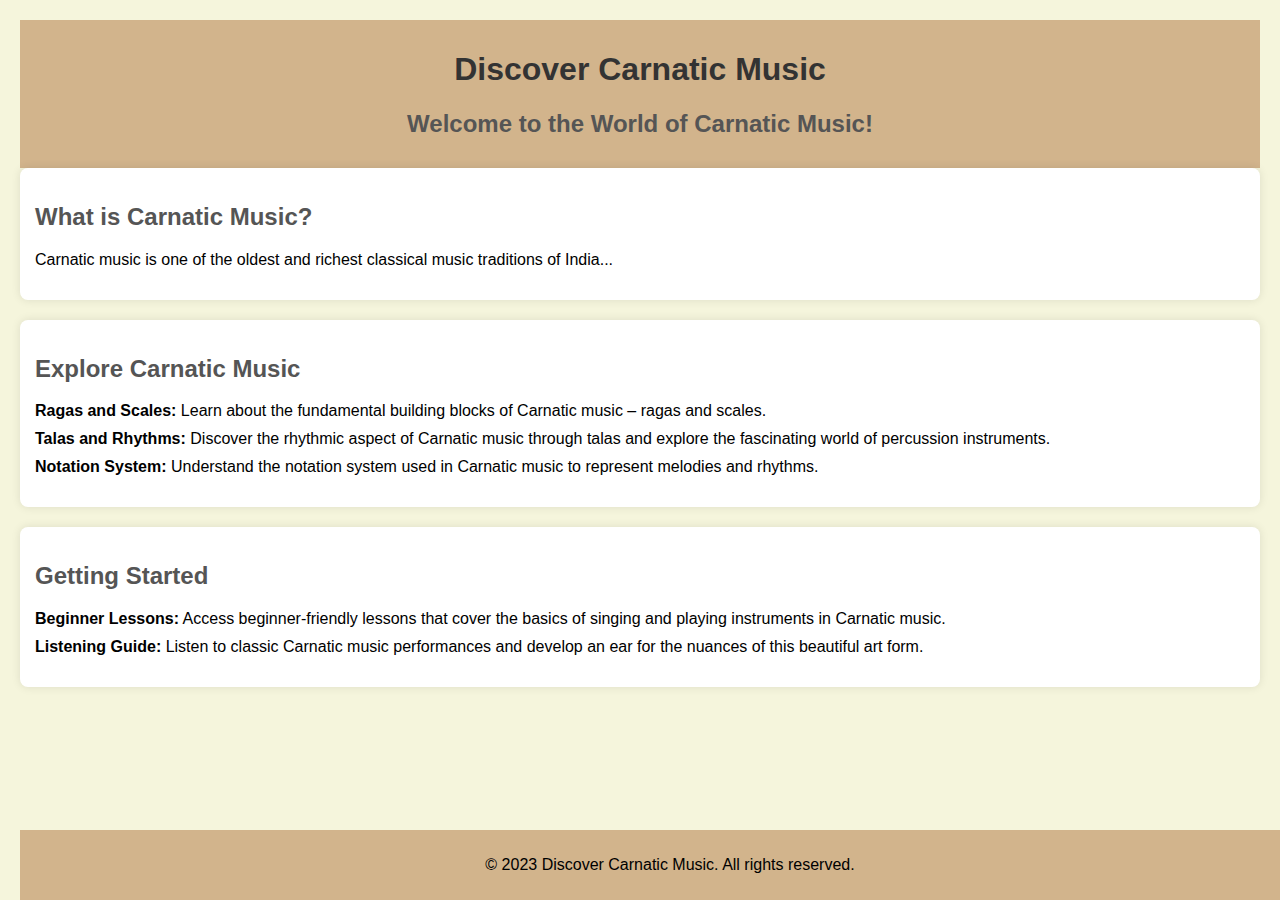
==== index.html @ 06d1afc4 "added initial html and css content" ====
<!DOCTYPE html>
<html lang="en">
  <head>
    <meta charset="UTF-8">
    <meta name="viewport" content="width=device-width, initial-scale=1.0">
    <meta http-equiv="X-UA-Compatible" content="ie=edge">
    <title>Title</title>
    <link rel="stylesheet" href="screen.css">
  </head>
  <body>
    <header>
        <h1>Discover Carnatic Music</h1>
        <h2>Welcome to the World of Carnatic Music!</h2>
    </header>

    <section>
        <h2>What is Carnatic Music?</h2>
        <p>Carnatic music is one of the oldest and richest classical music traditions of India...</p>
    </section>

    <section>
        <h2>Explore Carnatic Music</h2>
        <ul>
            <li><strong>Ragas and Scales:</strong> Learn about the fundamental building blocks of Carnatic music – ragas and scales.</li>
            <li><strong>Talas and Rhythms:</strong> Discover the rhythmic aspect of Carnatic music through talas and explore the fascinating world of percussion instruments.</li>
            <li><strong>Notation System:</strong> Understand the notation system used in Carnatic music to represent melodies and rhythms.</li>
        </ul>
    </section>

    <section>
        <h2>Getting Started</h2>
        <ul>
            <li><strong>Beginner Lessons:</strong> Access beginner-friendly lessons that cover the basics of singing and playing instruments in Carnatic music.</li>
            <li><strong>Listening Guide:</strong> Listen to classic Carnatic music performances and develop an ear for the nuances of this beautiful art form.</li>
        </ul>
    </section>

    <!-- Add more sections as needed -->

    <footer>
        <p>&copy; 2023 Discover Carnatic Music. All rights reserved.</p>
    </footer>
</body>

</html>
</html>
---- screen.css ----
/* Add screen styles below */
body {
    font-family: Arial, sans-serif;
    margin: 20px;
    background-color: #f5f5dc; /* Tan background color */
}

header {
    text-align: center;
    padding: 10px;
    background-color: #d2b48c; /* Tan header background color */
}

h1 {
    color: #333;
}

h2 {
    color: #555;
}

section {
    margin-bottom: 20px;
    background-color: #fff; /* White background color for sections */
    padding: 15px;
    border-radius: 8px;
    box-shadow: 0 0 10px rgba(0, 0, 0, 0.1);
}

ul {
    list-style-type: none;
    padding: 0;
}

li {
    margin-bottom: 10px;
}

footer {
    margin-top: 20px;
    text-align: center;
    background-color: #d2b48c; /* Tan footer background color */
    padding: 10px;
    position: fixed;
    bottom: 0;
    width: 100%;
}
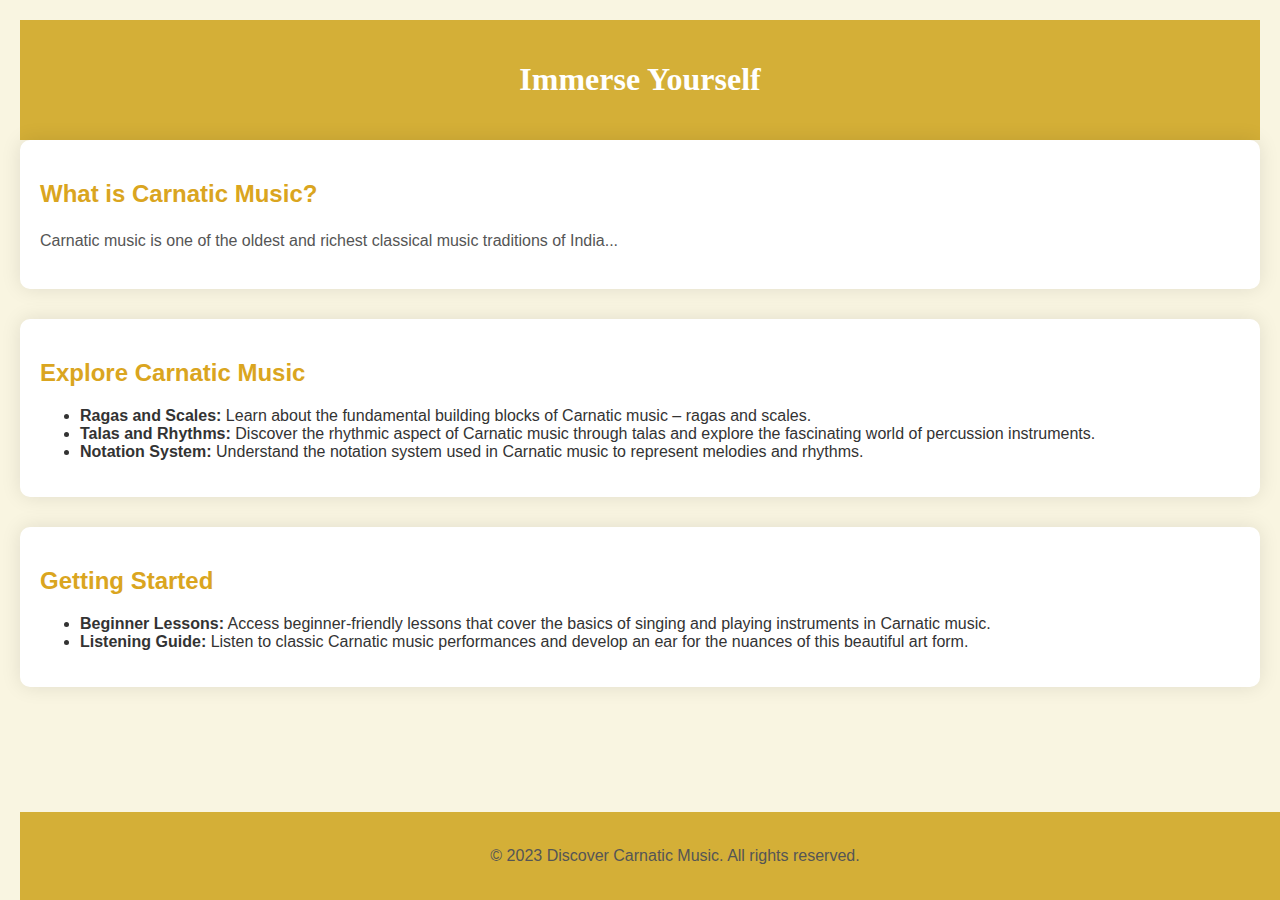
==== commit a8239c31: "remove h2 from header and change font family" ====
--- a/index.html
+++ b/index.html
@@ -9,8 +9,7 @@
   </head>
   <body>
     <header>
-        <h1>Discover Carnatic Music</h1>
-        <h2>Welcome to the World of Carnatic Music!</h2>
+        <h1>Immerse Yourself</h1>
     </header>
 
     <section>
--- a/screen.css
+++ b/screen.css
@@ -1,47 +1,47 @@
 /* Add screen styles below */
+
 body {
-    font-family: Arial, sans-serif;
+    font-family: 'Segoe UI', Tahoma, Geneva, Verdana, sans-serif;
     margin: 20px;
-    background-color: #f5f5dc; /* Tan background color */
+    background-color: #f9f5e1; /* Light beige background color */
+    color: #333;
 }
 
 header {
     text-align: center;
-    padding: 10px;
-    background-color: #d2b48c; /* Tan header background color */
+    padding: 20px;
+    background-color: #d4af37; /* Goldenrod header background color */
 }
 
 h1 {
-    color: #333;
+    color: #fff; /* White text color for header */
+    font-family: cursive;
+}
+
+section {
+    margin-bottom: 30px;
+    background-color: #fff; /* White background color for sections */
+    padding: 20px;
+    border-radius: 10px;
+    box-shadow: 0 0 20px rgba(0, 0, 0, 0.1);
 }
 
 h2 {
+    color: goldenrod; /* Goldenrod text color for section headings */
+}
+
+p {
+    line-height: 1.6;
     color: #555;
 }
 
-section {
-    margin-bottom: 20px;
-    background-color: #fff; /* White background color for sections */
+footer {
+    margin-top: 30px;
+    text-align: center;
+    background-color: #d4af37; /* Goldenrod footer background color */
     padding: 15px;
-    border-radius: 8px;
-    box-shadow: 0 0 10px rgba(0, 0, 0, 0.1);
-}
-
-ul {
-    list-style-type: none;
-    padding: 0;
-}
-
-li {
-    margin-bottom: 10px;
-}
-
-footer {
-    margin-top: 20px;
-    text-align: center;
-    background-color: #d2b48c; /* Tan footer background color */
-    padding: 10px;
     position: fixed;
     bottom: 0;
     width: 100%;
+    color: #fff; /* White text color for footer */
 }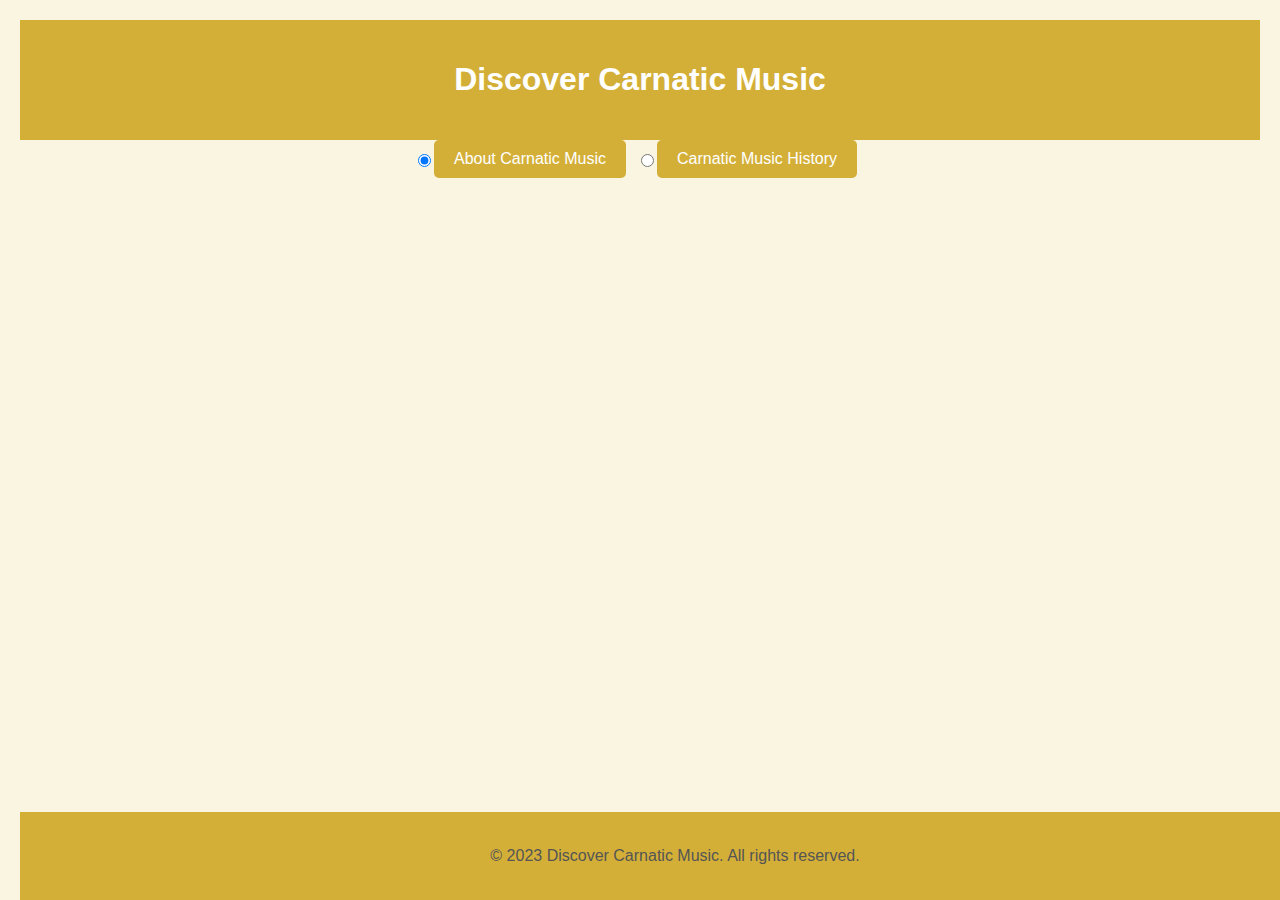
==== commit 3e751ccd: "new code with nav" ====
--- a/index.html
+++ b/index.html
@@ -1,45 +1,41 @@
 <!DOCTYPE html>
 <html lang="en">
-  <head>
-    <meta charset="UTF-8">
-    <meta name="viewport" content="width=device-width, initial-scale=1.0">
-    <meta http-equiv="X-UA-Compatible" content="ie=edge">
-    <title>Title</title>
-    <link rel="stylesheet" href="screen.css">
-  </head>
-  <body>
-    <header>
-        <h1>Immerse Yourself</h1>
-    </header>
+    <head>
+        <meta charset="UTF-8">
+        <meta name="viewport" content="width=device-width, initial-scale=1.0">
+        <meta http-equiv="X-UA-Compatible" content="ie=edge">
+        <title>Title</title>
+        <link rel="stylesheet" href="screen.css">
+    </head>
+  
+    <body>
+        <header>
+            <h1>Discover Carnatic Music</h1>
+        </header>
+    
+        <div class="tabs">
+            <input type="radio" id="aboutTab" name="tab" checked>
+            <label class="tab" for="aboutTab">About Carnatic Music</label>
+    
+            <input type="radio" id="historyTab" name="tab">
+            <label class="tab" for="historyTab">Carnatic Music History</label>
+        </div>
+    
+        <section id="aboutContent">
+            <h2>Introduction to Carnatic Music</h2>
+            <p>Carnatic music, also known as Karnatak music, is a classical music tradition that originated in the southern regions of India...</p>
+        </section>
+    
+        <section id="historyContent">
+            <h2>Evolution Through the Ages</h2>
+            <p>The evolution of Carnatic music spans centuries, witnessing changes in style, structure, and influence. From its roots in ancient scriptures to the present day, this musical tradition has adapted and flourished through various historical periods.</p>
+        </section>
+    
+        <!-- Add more sections as needed -->
+    
+        <footer>
+            <p>&copy; 2023 Discover Carnatic Music. All rights reserved.</p>
+        </footer>
+    </body>
+</html>
 
-    <section>
-        <h2>What is Carnatic Music?</h2>
-        <p>Carnatic music is one of the oldest and richest classical music traditions of India...</p>
-    </section>
-
-    <section>
-        <h2>Explore Carnatic Music</h2>
-        <ul>
-            <li><strong>Ragas and Scales:</strong> Learn about the fundamental building blocks of Carnatic music – ragas and scales.</li>
-            <li><strong>Talas and Rhythms:</strong> Discover the rhythmic aspect of Carnatic music through talas and explore the fascinating world of percussion instruments.</li>
-            <li><strong>Notation System:</strong> Understand the notation system used in Carnatic music to represent melodies and rhythms.</li>
-        </ul>
-    </section>
-
-    <section>
-        <h2>Getting Started</h2>
-        <ul>
-            <li><strong>Beginner Lessons:</strong> Access beginner-friendly lessons that cover the basics of singing and playing instruments in Carnatic music.</li>
-            <li><strong>Listening Guide:</strong> Listen to classic Carnatic music performances and develop an ear for the nuances of this beautiful art form.</li>
-        </ul>
-    </section>
-
-    <!-- Add more sections as needed -->
-
-    <footer>
-        <p>&copy; 2023 Discover Carnatic Music. All rights reserved.</p>
-    </footer>
-</body>
-
-</html>
-</html>
--- a/screen.css
+++ b/screen.css
@@ -1,5 +1,3 @@
-/* Add screen styles below */
-
 body {
     font-family: 'Segoe UI', Tahoma, Geneva, Verdana, sans-serif;
     margin: 20px;
@@ -15,10 +13,30 @@
 
 h1 {
     color: #fff; /* White text color for header */
-    font-family: cursive;
+}
+
+.tabs {
+    display: flex;
+    justify-content: center;
+    margin-bottom: 20px;
+}
+
+.tab {
+    text-decoration: none;
+    padding: 10px 20px;
+    background-color: #d4af37; /* Goldenrod tab background color */
+    color: #fff; /* White text color for tabs */
+    border-radius: 5px;
+    margin-right: 10px;
+    cursor: pointer;
+}
+
+.tab:hover {
+    background-color: #c49730; /* Darker goldenrod on hover */
 }
 
 section {
+    display: none;
     margin-bottom: 30px;
     background-color: #fff; /* White background color for sections */
     padding: 20px;
@@ -27,7 +45,7 @@
 }
 
 h2 {
-    color: goldenrod; /* Goldenrod text color for section headings */
+    color: #d4af37; /* Goldenrod text color for section headings */
 }
 
 p {
@@ -44,4 +62,9 @@
     bottom: 0;
     width: 100%;
     color: #fff; /* White text color for footer */
+}
+
+#aboutTab:checked ~ #aboutContent,
+#historyTab:checked ~ #historyContent {
+    display: block;
 }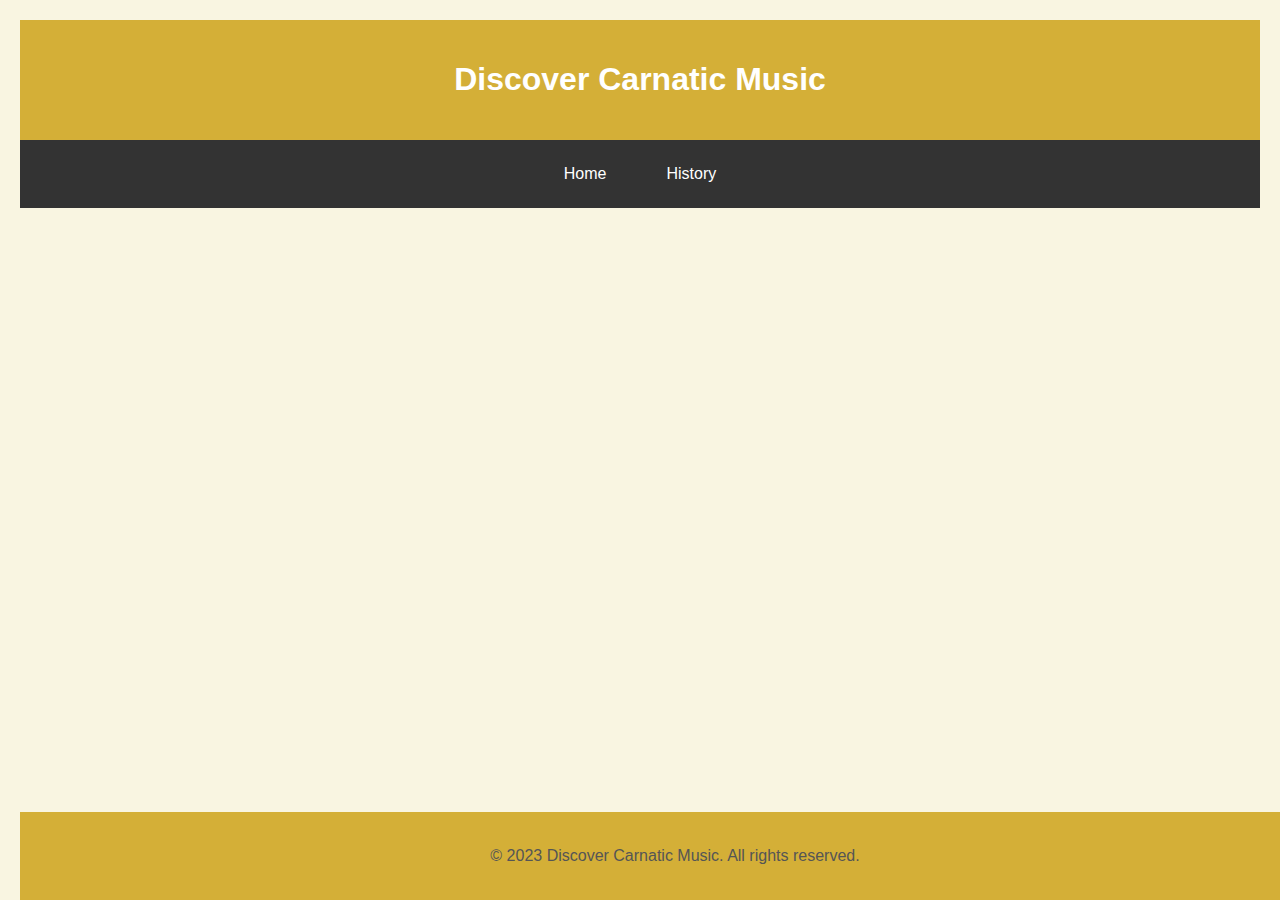
==== commit 87353253: "updated nav bar" ====
--- a/index.html
+++ b/index.html
@@ -13,23 +13,24 @@
             <h1>Discover Carnatic Music</h1>
         </header>
     
-        <div class="tabs">
-            <input type="radio" id="aboutTab" name="tab" checked>
-            <label class="tab" for="aboutTab">About Carnatic Music</label>
+        <nav>
+            <a href="index.html">Home</a>
+            <a href="info.html">History</a>
+        </nav>
     
-            <input type="radio" id="historyTab" name="tab">
-            <label class="tab" for="historyTab">Carnatic Music History</label>
-        </div>
-    
-        <section id="aboutContent">
-            <h2>Introduction to Carnatic Music</h2>
-            <p>Carnatic music, also known as Karnatak music, is a classical music tradition that originated in the southern regions of India...</p>
-        </section>
-    
-        <section id="historyContent">
-            <h2>Evolution Through the Ages</h2>
-            <p>The evolution of Carnatic music spans centuries, witnessing changes in style, structure, and influence. From its roots in ancient scriptures to the present day, this musical tradition has adapted and flourished through various historical periods.</p>
-        </section>
+        <section> 
+            <h2>What is Carnatic Music?</h2> 
+            <p>Carnatic music is one of the oldest and richest classical music traditions of India...</p> 
+        </section> 
+
+        <section> 
+            <h2>Explore Carnatic Music</h2> 
+            <ul> 
+                <li><strong>Ragas and Scales:</strong> Learn about the fundamental building blocks of Carnatic music – ragas and scales.</li> 
+                <li><strong>Talas and Rhythms:</strong> Discover the rhythmic aspect of Carnatic music through talas and explore the fascinating world of percussion instruments.</li> 
+                <li><strong>Notation System:</strong> Understand the notation system used in Carnatic music to represent melodies and rhythms.</li> 
+            </ul> 
+        </section> 
     
         <!-- Add more sections as needed -->
     
--- a/screen.css
+++ b/screen.css
@@ -15,24 +15,25 @@
     color: #fff; /* White text color for header */
 }
 
-.tabs {
+nav {
     display: flex;
     justify-content: center;
-    margin-bottom: 20px;
+    background-color: #333; /* Dark background color for the navigation bar */
+    padding: 15px 0;
 }
 
-.tab {
+nav a {
     text-decoration: none;
-    padding: 10px 20px;
-    background-color: #d4af37; /* Goldenrod tab background color */
-    color: #fff; /* White text color for tabs */
+    color: #fff; /* White text color for navigation links */
+    margin: 0 15px;
+    padding: 10px 15px;
     border-radius: 5px;
-    margin-right: 10px;
-    cursor: pointer;
+    transition: background-color 0.3s ease, color 0.3s ease;
 }
 
-.tab:hover {
-    background-color: #c49730; /* Darker goldenrod on hover */
+nav a:hover {
+    background-color: #555; /* Darker background color on hover */
+    color: #d4af37; /* Goldenrod text color on hover */
 }
 
 section {
@@ -62,9 +63,4 @@
     bottom: 0;
     width: 100%;
     color: #fff; /* White text color for footer */
-}
-
-#aboutTab:checked ~ #aboutContent,
-#historyTab:checked ~ #historyContent {
-    display: block;
 }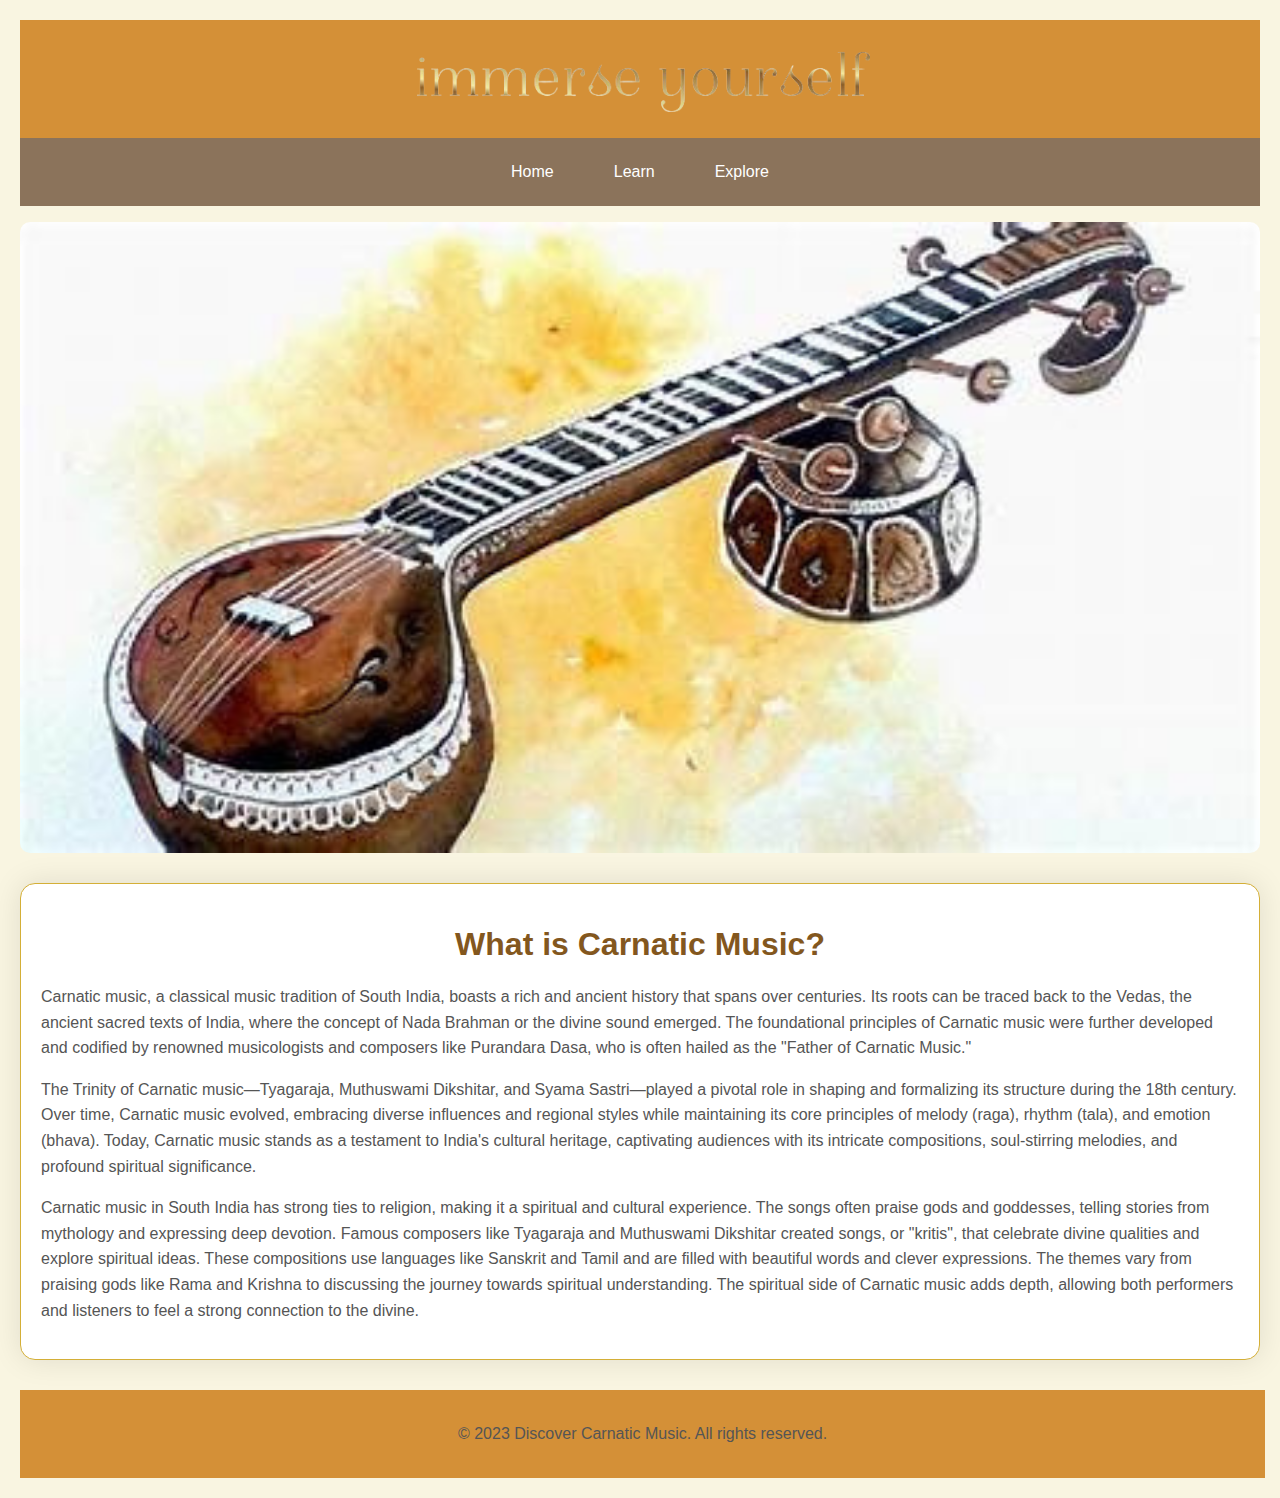
==== commit e7bbe88c: "added video, logo image, moved copy, added page" ====
--- a/index.html
+++ b/index.html
@@ -10,26 +10,22 @@
   
     <body>
         <header>
-            <h1>Discover Carnatic Music</h1>
+            <img alt="Immerse Yourself" src="images/logo.png" width="40%"/>
         </header>
-    
+
         <nav>
             <a href="index.html">Home</a>
-            <a href="info.html">History</a>
+            <a href="info.html">Learn</a>
+            <a href="explore.html">Explore</a>
         </nav>
-    
-        <section> 
-            <h2>What is Carnatic Music?</h2> 
-            <p>Carnatic music is one of the oldest and richest classical music traditions of India...</p> 
-        </section> 
+
+        <p><img alt="picture of veena" src="images/veena.png" width="100%"/></p>
 
         <section> 
-            <h2>Explore Carnatic Music</h2> 
-            <ul> 
-                <li><strong>Ragas and Scales:</strong> Learn about the fundamental building blocks of Carnatic music – ragas and scales.</li> 
-                <li><strong>Talas and Rhythms:</strong> Discover the rhythmic aspect of Carnatic music through talas and explore the fascinating world of percussion instruments.</li> 
-                <li><strong>Notation System:</strong> Understand the notation system used in Carnatic music to represent melodies and rhythms.</li> 
-            </ul> 
+            <h1>What is Carnatic Music?</h1> 
+            <p>Carnatic music, a classical music tradition of South India, boasts a rich and ancient history that spans over centuries. Its roots can be traced back to the Vedas, the ancient sacred texts of India, where the concept of Nada Brahman or the divine sound emerged. The foundational principles of Carnatic music were further developed and codified by renowned musicologists and composers like Purandara Dasa, who is often hailed as the "Father of Carnatic Music."</p>
+            <p>The Trinity of Carnatic music—Tyagaraja, Muthuswami Dikshitar, and Syama Sastri—played a pivotal role in shaping and formalizing its structure during the 18th century. Over time, Carnatic music evolved, embracing diverse influences and regional styles while maintaining its core principles of melody (raga), rhythm (tala), and emotion (bhava). Today, Carnatic music stands as a testament to India's cultural heritage, captivating audiences with its intricate compositions, soul-stirring melodies, and profound spiritual significance.</p> 
+            <p>Carnatic music in South India has strong ties to religion, making it a spiritual and cultural experience. The songs often praise gods and goddesses, telling stories from mythology and expressing deep devotion. Famous composers like Tyagaraja and Muthuswami Dikshitar created songs, or "kritis", that celebrate divine qualities and explore spiritual ideas. These compositions use languages like Sanskrit and Tamil and are filled with beautiful words and clever expressions. The themes vary from praising gods like Rama and Krishna to discussing the journey towards spiritual understanding. The spiritual side of Carnatic music adds depth, allowing both performers and listeners to feel a strong connection to the divine.</p>
         </section> 
     
         <!-- Add more sections as needed -->
--- a/screen.css
+++ b/screen.css
@@ -8,17 +8,18 @@
 header {
     text-align: center;
     padding: 20px;
-    background-color: #d4af37; /* Goldenrod header background color */
+    background-color: #d49037; /* Header background color */
 }
 
 h1 {
-    color: #fff; /* White text color for header */
+    color: rgb(131, 87, 30); /* text color for header */
+    text-align: center;
 }
 
 nav {
     display: flex;
     justify-content: center;
-    background-color: #333; /* Dark background color for the navigation bar */
+    background-color: #8b735b; /* Darker background color for the navigation bar */
     padding: 15px 0;
 }
 
@@ -31,22 +32,44 @@
     transition: background-color 0.3s ease, color 0.3s ease;
 }
 
+
 nav a:hover {
     background-color: #555; /* Darker background color on hover */
-    color: #d4af37; /* Goldenrod text color on hover */
+    color: #d49037; /* Goldenrod text color on hover */
 }
 
+
 section {
-    display: none;
+    margin-top: 30px;
     margin-bottom: 30px;
     background-color: #fff; /* White background color for sections */
     padding: 20px;
+    border-radius: 15px;
+    box-shadow: 0 0 30px rgba(0, 0, 0, 0.1);
+    border: 1px solid #d4af37; /* Border color */
+}
+
+section details {
+    margin-top: 20px;
+}
+
+section details summary {
+    color: #8b735b; /* text color for the toggle trigger */
+    cursor: pointer;
+    margin-bottom: 10px;
+}
+
+section details p {
+    padding: 10px;
     border-radius: 10px;
-    box-shadow: 0 0 20px rgba(0, 0, 0, 0.1);
+    box-shadow: 0 0 10px rgba(0, 0, 0, 0.1);
+    background-color: #f5f5f5; /* Light gray background color for toggleable content */
 }
 
 h2 {
-    color: #d4af37; /* Goldenrod text color for section headings */
+    color: #d49037; /* Goldenrod text color for section headings */
+    text-align: center;
+    margin-bottom: 20px;
 }
 
 p {
@@ -54,13 +77,29 @@
     color: #555;
 }
 
+img {
+    border-radius: 10px;
+    max-width: 100%; /* Responsive image */
+    height: auto;
+    display: block;
+    margin: 0 auto; /* Center the image */
+}
+
+iframe {
+    margin: 0 auto;
+}
 footer {
     margin-top: 30px;
     text-align: center;
-    background-color: #d4af37; /* Goldenrod footer background color */
+    background-color: #d49037; /* Goldenrod footer background color */
     padding: 15px;
-    position: fixed;
-    bottom: 0;
-    width: 100%;
+    width: 98%;
     color: #fff; /* White text color for footer */
+}
+
+@media (hover: hover) {
+    nav a:hover {
+        background-color: #555; /* Darker background color on hover */
+        color: #d49037; /* Goldenrod text color on hover */
+    }
 }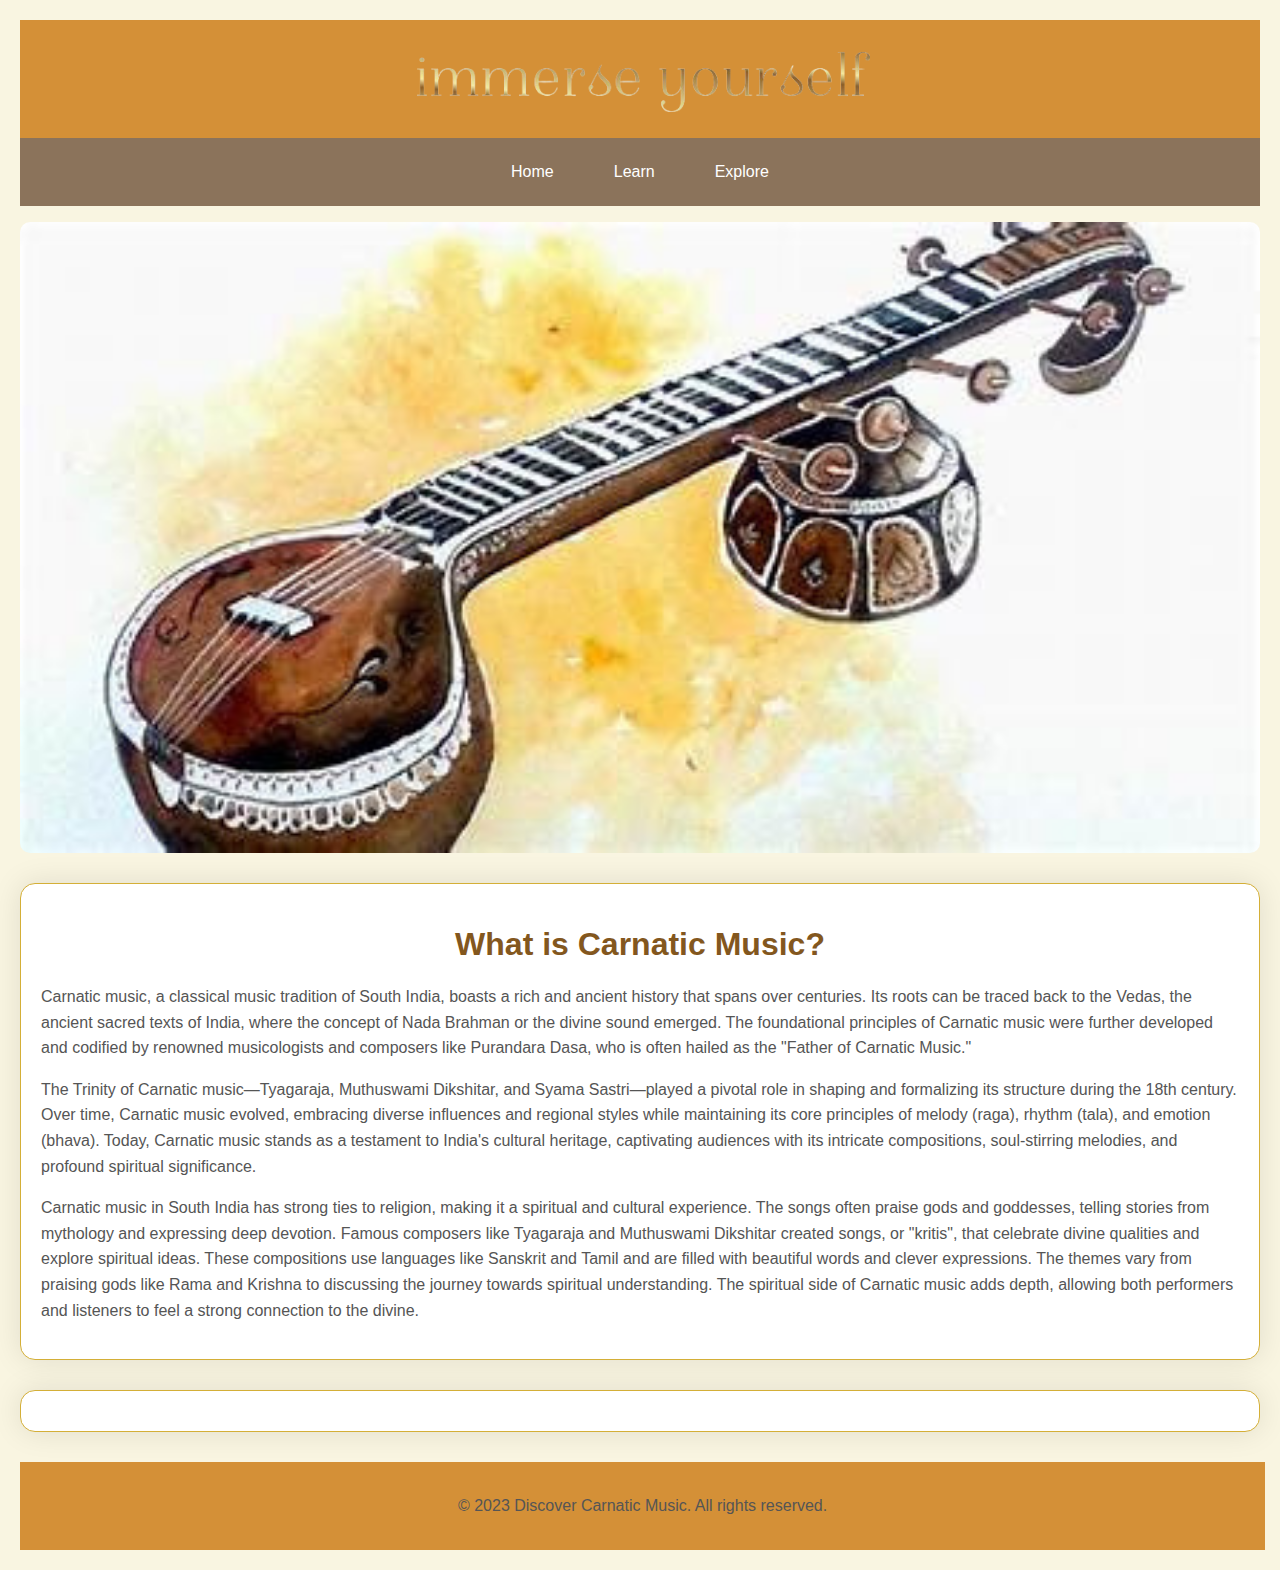
==== commit 8e41d365: "added more copy to info.html, italic text, etc." ====
--- a/index.html
+++ b/index.html
@@ -27,6 +27,10 @@
             <p>The Trinity of Carnatic music—Tyagaraja, Muthuswami Dikshitar, and Syama Sastri—played a pivotal role in shaping and formalizing its structure during the 18th century. Over time, Carnatic music evolved, embracing diverse influences and regional styles while maintaining its core principles of melody (raga), rhythm (tala), and emotion (bhava). Today, Carnatic music stands as a testament to India's cultural heritage, captivating audiences with its intricate compositions, soul-stirring melodies, and profound spiritual significance.</p> 
             <p>Carnatic music in South India has strong ties to religion, making it a spiritual and cultural experience. The songs often praise gods and goddesses, telling stories from mythology and expressing deep devotion. Famous composers like Tyagaraja and Muthuswami Dikshitar created songs, or "kritis", that celebrate divine qualities and explore spiritual ideas. These compositions use languages like Sanskrit and Tamil and are filled with beautiful words and clever expressions. The themes vary from praising gods like Rama and Krishna to discussing the journey towards spiritual understanding. The spiritual side of Carnatic music adds depth, allowing both performers and listeners to feel a strong connection to the divine.</p>
         </section> 
+
+        <section>
+            
+        </section>
     
         <!-- Add more sections as needed -->
     
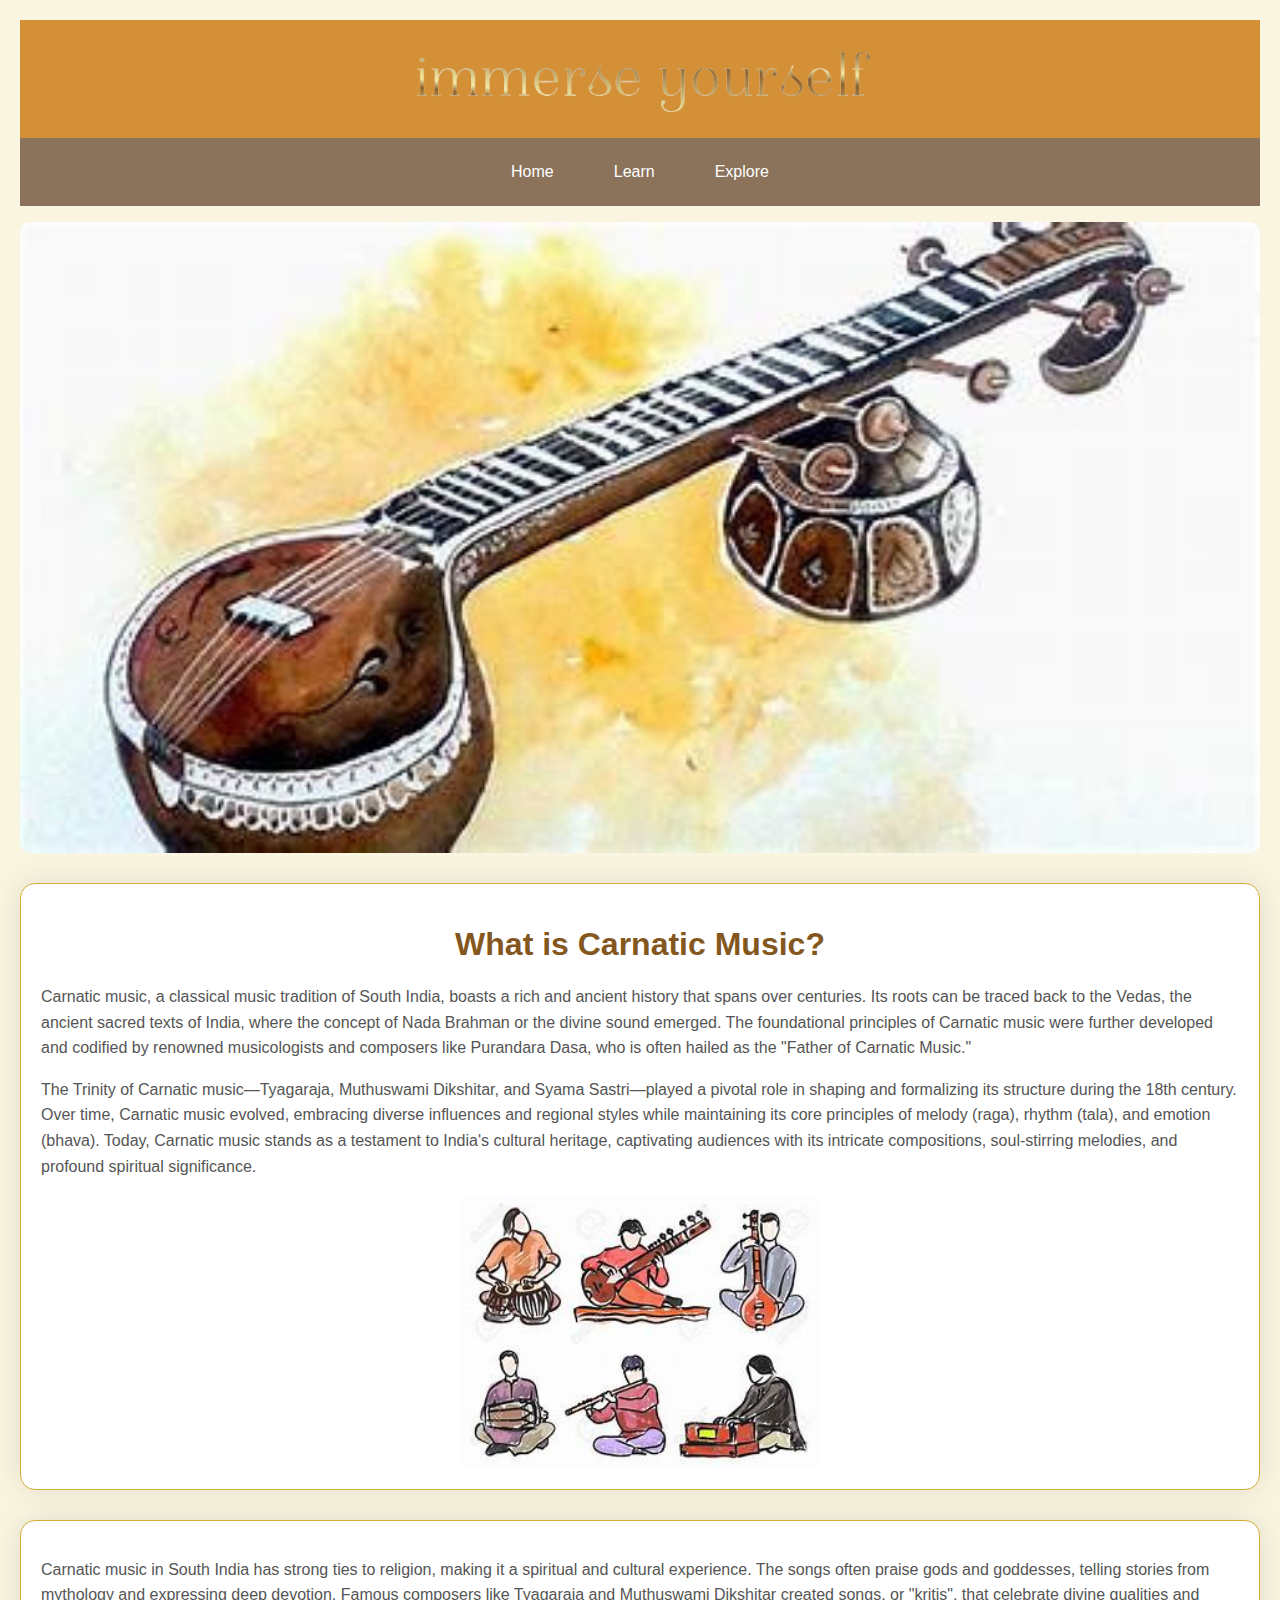
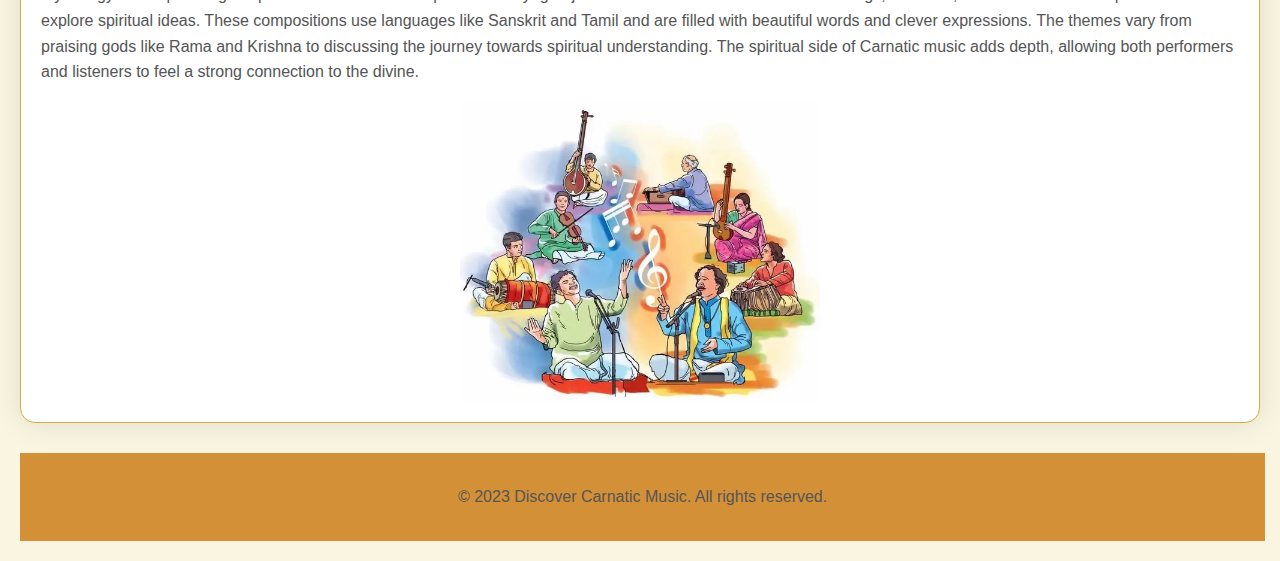
==== commit 4f1155a9: "added 2 images to home, more copy, etc." ====
--- a/index.html
+++ b/index.html
@@ -25,11 +25,12 @@
             <h1>What is Carnatic Music?</h1> 
             <p>Carnatic music, a classical music tradition of South India, boasts a rich and ancient history that spans over centuries. Its roots can be traced back to the Vedas, the ancient sacred texts of India, where the concept of Nada Brahman or the divine sound emerged. The foundational principles of Carnatic music were further developed and codified by renowned musicologists and composers like Purandara Dasa, who is often hailed as the "Father of Carnatic Music."</p>
             <p>The Trinity of Carnatic music—Tyagaraja, Muthuswami Dikshitar, and Syama Sastri—played a pivotal role in shaping and formalizing its structure during the 18th century. Over time, Carnatic music evolved, embracing diverse influences and regional styles while maintaining its core principles of melody (raga), rhythm (tala), and emotion (bhava). Today, Carnatic music stands as a testament to India's cultural heritage, captivating audiences with its intricate compositions, soul-stirring melodies, and profound spiritual significance.</p> 
-            <p>Carnatic music in South India has strong ties to religion, making it a spiritual and cultural experience. The songs often praise gods and goddesses, telling stories from mythology and expressing deep devotion. Famous composers like Tyagaraja and Muthuswami Dikshitar created songs, or "kritis", that celebrate divine qualities and explore spiritual ideas. These compositions use languages like Sanskrit and Tamil and are filled with beautiful words and clever expressions. The themes vary from praising gods like Rama and Krishna to discussing the journey towards spiritual understanding. The spiritual side of Carnatic music adds depth, allowing both performers and listeners to feel a strong connection to the divine.</p>
+            <img alt="cartoon pic of indian musicians" src="images/cartoon.jpg" width="30%"/>
         </section> 
 
         <section>
-            
+            <p>Carnatic music in South India has strong ties to religion, making it a spiritual and cultural experience. The songs often praise gods and goddesses, telling stories from mythology and expressing deep devotion. Famous composers like Tyagaraja and Muthuswami Dikshitar created songs, or "kritis", that celebrate divine qualities and explore spiritual ideas. These compositions use languages like Sanskrit and Tamil and are filled with beautiful words and clever expressions. The themes vary from praising gods like Rama and Krishna to discussing the journey towards spiritual understanding. The spiritual side of Carnatic music adds depth, allowing both performers and listeners to feel a strong connection to the divine.</p>
+            <img alt="cartoon pic of indian musicians" src="images/visual.png" width="30%"/>
         </section>
     
         <!-- Add more sections as needed -->
